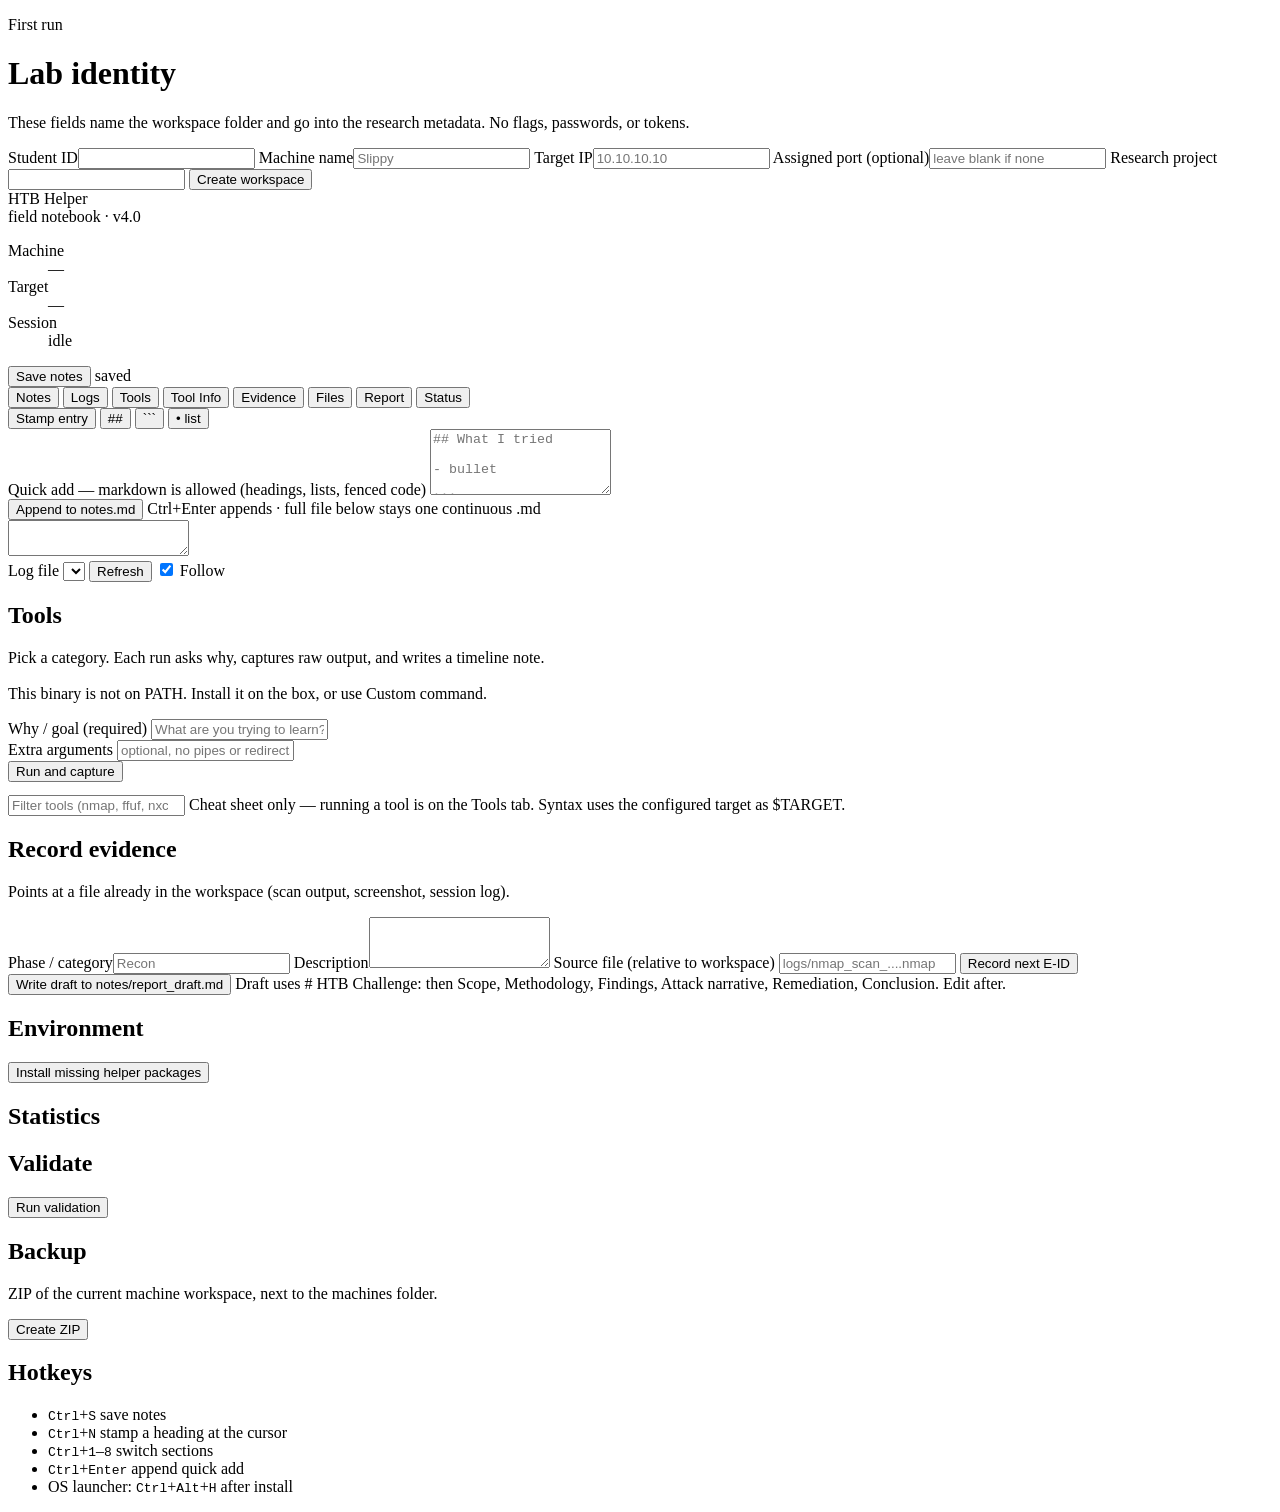
==== web/index.html @ d37e1e63 "HTB Helper 4.0: local GUI notebook, session logs, categorized tools. Stdlib-only field notebook for " ====
<!DOCTYPE html>
<html lang="en">
<head>
  <meta charset="UTF-8" />
  <meta name="viewport" content="width=device-width, initial-scale=1" />
  <title>HTB Helper</title>
  <link rel="stylesheet" href="/app.css" />
  <link rel="icon" href="data:image/svg+xml,<svg xmlns='http://www.w3.org/2000/svg' viewBox='0 0 16 16'><rect fill='%23161410' width='16' height='16'/><circle cx='8' cy='8' r='4' fill='%23c45c3e'/></svg>" />
</head>
<body>
  <div id="setup-overlay" class="overlay hidden" role="dialog" aria-labelledby="setup-title">
    <form id="setup-form" class="setup-card">
      <p class="kicker">First run</p>
      <h1 id="setup-title">Lab identity</h1>
      <p class="lede">These fields name the workspace folder and go into the research metadata. No flags, passwords, or tokens.</p>
      <label>Student ID<input name="student_id" required autocomplete="off" /></label>
      <label>Machine name<input name="machine_name" required autocomplete="off" placeholder="Slippy" /></label>
      <label>Target IP<input name="target_ip" required autocomplete="off" placeholder="10.10.10.10" /></label>
      <label>Assigned port (optional)<input name="target_port" inputmode="numeric" placeholder="leave blank if none" /></label>
      <label>Research project<input name="research_project" /></label>
      <p id="setup-error" class="error" hidden></p>
      <button type="submit" class="btn copper">Create workspace</button>
    </form>
  </div>

  <header class="top">
    <div class="brand">
      <span class="rec" id="rec-dot" title="Session logging"></span>
      <div>
        <div class="wordmark">HTB Helper</div>
        <div class="edition">field notebook · v4.0</div>
      </div>
    </div>
    <dl class="meta" id="meta-bar">
      <div><dt>Machine</dt><dd id="meta-machine">—</dd></div>
      <div><dt>Target</dt><dd id="meta-target">—</dd></div>
      <div><dt>Session</dt><dd id="meta-session">idle</dd></div>
    </dl>
    <div class="top-actions">
      <button type="button" class="btn ghost" id="btn-save" title="Ctrl+S">Save notes</button>
      <span id="save-state" class="quiet">saved</span>
    </div>
  </header>

  <div class="shell">
    <nav class="rail" aria-label="Sections">
      <button data-tab="notes" class="rail-btn active">Notes</button>
      <button data-tab="logs" class="rail-btn">Logs</button>
      <button data-tab="tools" class="rail-btn">Tools</button>
      <button data-tab="info" class="rail-btn">Tool Info</button>
      <button data-tab="evidence" class="rail-btn">Evidence</button>
      <button data-tab="files" class="rail-btn">Files</button>
      <button data-tab="report" class="rail-btn">Report</button>
      <button data-tab="status" class="rail-btn">Status</button>
    </nav>

    <main>
      <section id="tab-notes" class="tab active">
        <div class="notes-toolbar">
          <div class="chips" id="note-cats"></div>
          <div class="toolbar-right">
            <button type="button" class="btn ghost" id="btn-stamp" title="Ctrl+N">Stamp entry</button>
            <button type="button" class="btn ghost" id="btn-heading">##</button>
            <button type="button" class="btn ghost" id="btn-code">```</button>
            <button type="button" class="btn ghost" id="btn-list">• list</button>
          </div>
        </div>
        <div class="quick-add">
          <label class="quiet">Quick add — markdown is allowed (headings, lists, fenced code)</label>
          <textarea id="quick-body" rows="4" placeholder="## What I tried&#10;&#10;- bullet&#10;&#10;```python&#10;print('this actually works now')&#10;```"></textarea>
          <div class="row">
            <button type="button" class="btn copper" id="btn-append">Append to notes.md</button>
            <span class="quiet">Ctrl+Enter appends · full file below stays one continuous .md</span>
          </div>
        </div>
        <div class="notes-split">
          <aside class="tape" id="tape" aria-label="Timestamp rail"></aside>
          <textarea id="notes-editor" spellcheck="false" aria-label="notes.md"></textarea>
          <article id="notes-preview" class="paper" aria-label="Preview"></article>
        </div>
      </section>

      <section id="tab-logs" class="tab">
        <div class="row wrap">
          <label>Log file
            <select id="log-select"></select>
          </label>
          <button type="button" class="btn ghost" id="btn-log-refresh">Refresh</button>
          <label class="check"><input type="checkbox" id="log-follow" checked /> Follow</label>
        </div>
        <pre id="log-view" class="console"></pre>
      </section>

      <section id="tab-tools" class="tab">
        <div class="tools-layout">
          <aside class="tool-nav" id="tool-nav"></aside>
          <div class="tool-panel">
            <h2 id="tool-group-title">Tools</h2>
            <p class="lede" id="tool-group-blurb">Pick a category. Each run asks why, captures raw output, and writes a timeline note.</p>
            <div id="tool-list"></div>
            <form id="tool-form" class="tool-form hidden">
              <h3 id="tool-name"></h3>
              <p class="lede" id="tool-summary"></p>
              <p id="tool-missing" class="warn hidden">This binary is not on PATH. Install it on the box, or use Custom command.</p>
              <label>Why / goal (required)
                <input id="tool-purpose" required placeholder="What are you trying to learn?" />
              </label>
              <div id="tool-fields"></div>
              <label>Extra arguments
                <input id="tool-extra" placeholder="optional, no pipes or redirects" />
              </label>
              <div class="row">
                <button type="submit" class="btn copper">Run and capture</button>
                <span id="tool-cmd-preview" class="mono quiet"></span>
              </div>
            </form>
            <pre id="tool-out" class="console"></pre>
          </div>
        </div>
      </section>

      <section id="tab-info" class="tab">
        <div class="row wrap">
          <input id="info-search" type="search" placeholder="Filter tools (nmap, ffuf, nxc…)" />
          <span class="quiet">Cheat sheet only — running a tool is on the Tools tab. Syntax uses the configured target as $TARGET.</span>
        </div>
        <div id="info-groups" class="info-groups"></div>
      </section>

      <section id="tab-evidence" class="tab">
        <form id="evidence-form" class="stack narrow">
          <h2>Record evidence</h2>
          <p class="lede">Points at a file already in the workspace (scan output, screenshot, session log).</p>
          <label>Phase / category<input name="phase" required placeholder="Recon" /></label>
          <label>Description<textarea name="description" rows="3" required></textarea></label>
          <label>Source file (relative to workspace)
            <input name="source" required placeholder="logs/nmap_scan_....nmap" list="file-names" />
          </label>
          <datalist id="file-names"></datalist>
          <button type="submit" class="btn copper">Record next E-ID</button>
        </form>
        <article id="evidence-view" class="paper"></article>
      </section>

      <section id="tab-files" class="tab">
        <div id="file-list" class="file-table"></div>
      </section>

      <section id="tab-report" class="tab">
        <div class="row">
          <button type="button" class="btn copper" id="btn-report">Write draft to notes/report_draft.md</button>
          <span class="quiet">Draft uses # HTB Challenge: then Scope, Methodology, Findings, Attack narrative, Remediation, Conclusion. Edit after.</span>
        </div>
        <article id="report-view" class="paper"></article>
      </section>

      <section id="tab-status" class="tab">
        <div class="status-grid">
          <div>
            <h2>Environment</h2>
            <ul id="preflight-list" class="ticks"></ul>
            <button type="button" class="btn ghost" id="btn-bootstrap">Install missing helper packages</button>
          </div>
          <div>
            <h2>Statistics</h2>
            <dl id="stats-list" class="meta-block"></dl>
          </div>
          <div>
            <h2>Validate</h2>
            <pre id="validate-out" class="console short"></pre>
            <button type="button" class="btn ghost" id="btn-validate">Run validation</button>
          </div>
          <div>
            <h2>Backup</h2>
            <p class="lede">ZIP of the current machine workspace, next to the machines folder.</p>
            <button type="button" class="btn copper" id="btn-zip">Create ZIP</button>
            <p id="zip-out" class="quiet"></p>
          </div>
          <div>
            <h2>Hotkeys</h2>
            <ul class="ticks">
              <li><kbd>Ctrl</kbd>+<kbd>S</kbd> save notes</li>
              <li><kbd>Ctrl</kbd>+<kbd>N</kbd> stamp a heading at the cursor</li>
              <li><kbd>Ctrl</kbd>+<kbd>1</kbd>–<kbd>8</kbd> switch sections</li>
              <li><kbd>Ctrl</kbd>+<kbd>Enter</kbd> append quick add</li>
              <li>OS launcher: <kbd>Ctrl</kbd>+<kbd>Alt</kbd>+<kbd>H</kbd> after install</li>
            </ul>
          </div>
        </div>
      </section>
    </main>
  </div>
  <script src="/app.js"></script>
</body>
</html>
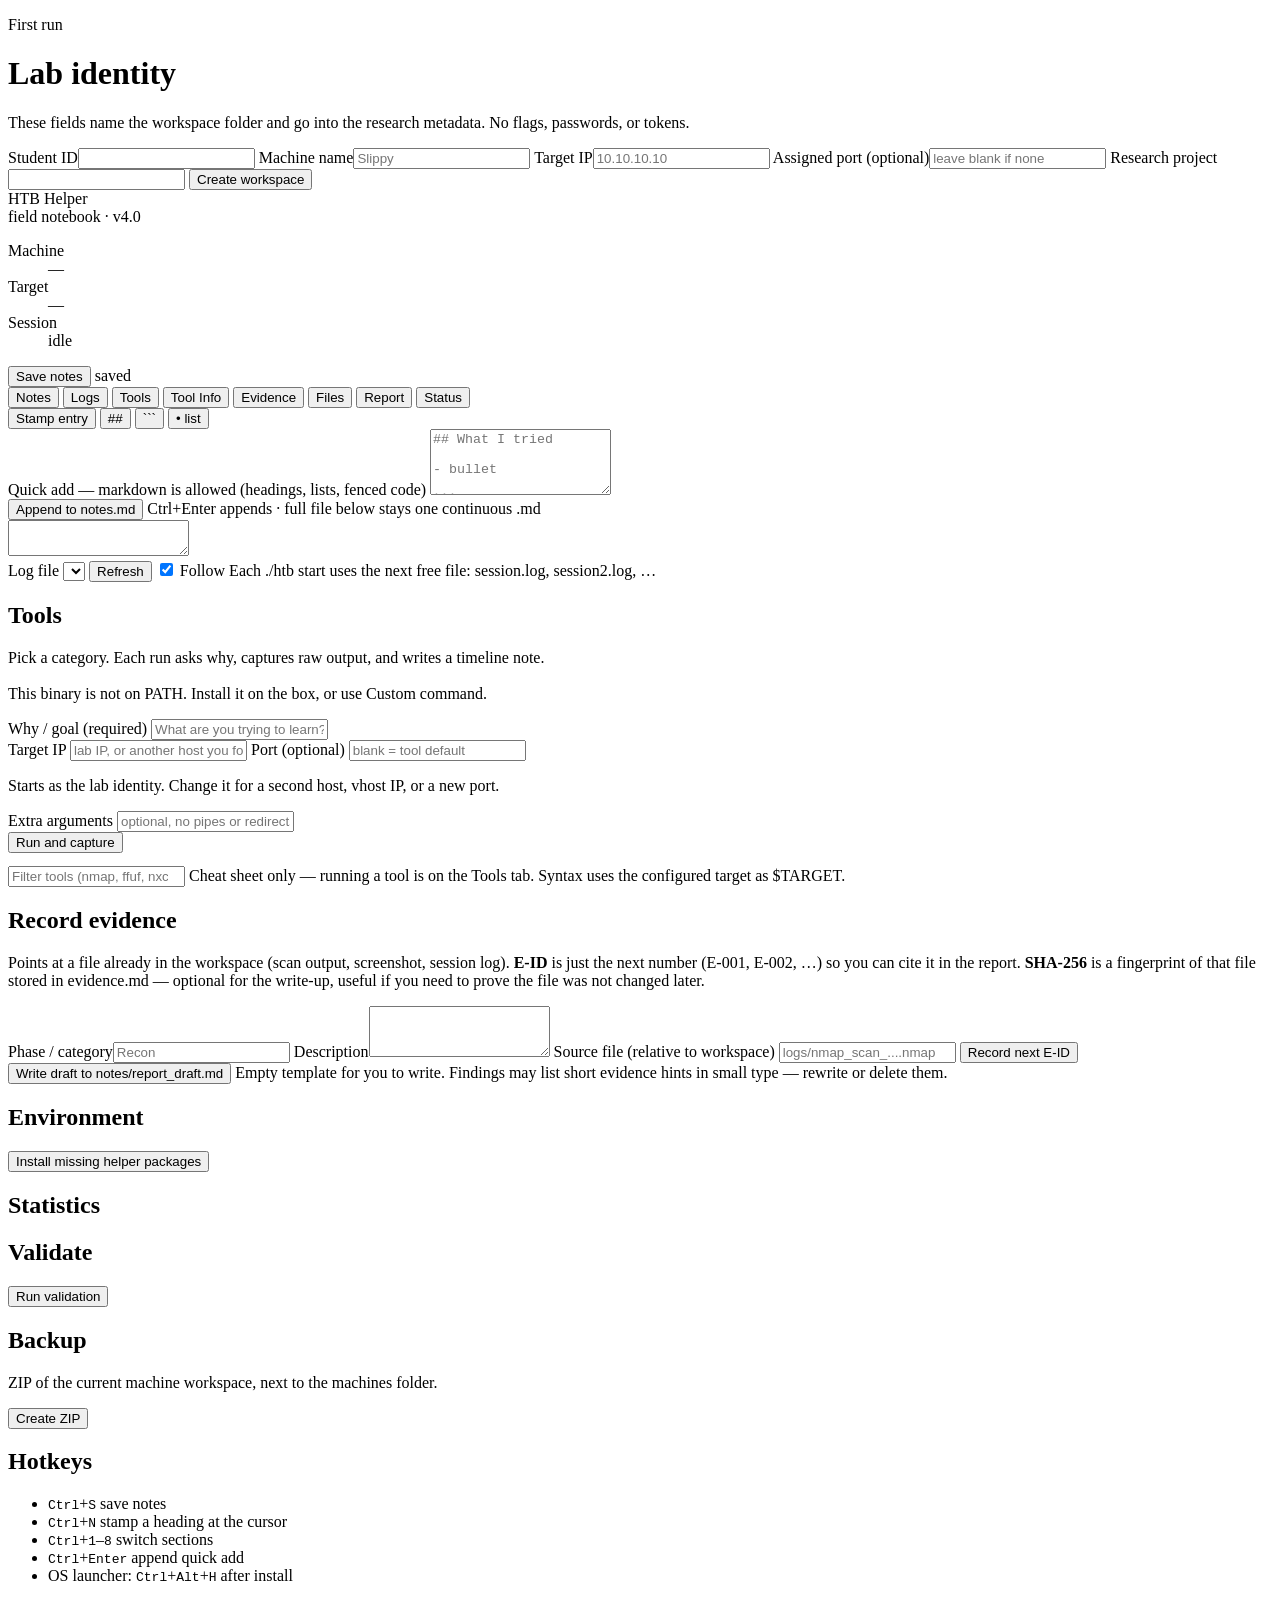
==== commit 19835b73: "Logs follow pause, student-written report, per-tool IP/port, nmap txt+nmap only, cyber theme. - Stop" ====
--- a/web/index.html
+++ b/web/index.html
@@ -87,6 +87,7 @@
           </label>
           <button type="button" class="btn ghost" id="btn-log-refresh">Refresh</button>
           <label class="check"><input type="checkbox" id="log-follow" checked /> Follow</label>
+          <span class="quiet">Each ./htb start uses the next free file: session.log, session2.log, …</span>
         </div>
         <pre id="log-view" class="console"></pre>
       </section>
@@ -105,6 +106,15 @@
               <label>Why / goal (required)
                 <input id="tool-purpose" required placeholder="What are you trying to learn?" />
               </label>
+              <div class="row wrap">
+                <label>Target IP
+                  <input id="tool-target" required placeholder="lab IP, or another host you found" />
+                </label>
+                <label>Port (optional)
+                  <input id="tool-port" inputmode="numeric" placeholder="blank = tool default" />
+                </label>
+              </div>
+              <p class="quiet">Starts as the lab identity. Change it for a second host, vhost IP, or a new port.</p>
               <div id="tool-fields"></div>
               <label>Extra arguments
                 <input id="tool-extra" placeholder="optional, no pipes or redirects" />
@@ -130,7 +140,7 @@
       <section id="tab-evidence" class="tab">
         <form id="evidence-form" class="stack narrow">
           <h2>Record evidence</h2>
-          <p class="lede">Points at a file already in the workspace (scan output, screenshot, session log).</p>
+          <p class="lede">Points at a file already in the workspace (scan output, screenshot, session log). <strong>E-ID</strong> is just the next number (E-001, E-002, …) so you can cite it in the report. <strong>SHA-256</strong> is a fingerprint of that file stored in evidence.md — optional for the write-up, useful if you need to prove the file was not changed later.</p>
           <label>Phase / category<input name="phase" required placeholder="Recon" /></label>
           <label>Description<textarea name="description" rows="3" required></textarea></label>
           <label>Source file (relative to workspace)
@@ -149,7 +159,7 @@
       <section id="tab-report" class="tab">
         <div class="row">
           <button type="button" class="btn copper" id="btn-report">Write draft to notes/report_draft.md</button>
-          <span class="quiet">Draft uses # HTB Challenge: then Scope, Methodology, Findings, Attack narrative, Remediation, Conclusion. Edit after.</span>
+          <span class="quiet">Empty template for you to write. Findings may list short evidence hints in small type — rewrite or delete them.</span>
         </div>
         <article id="report-view" class="paper"></article>
       </section>
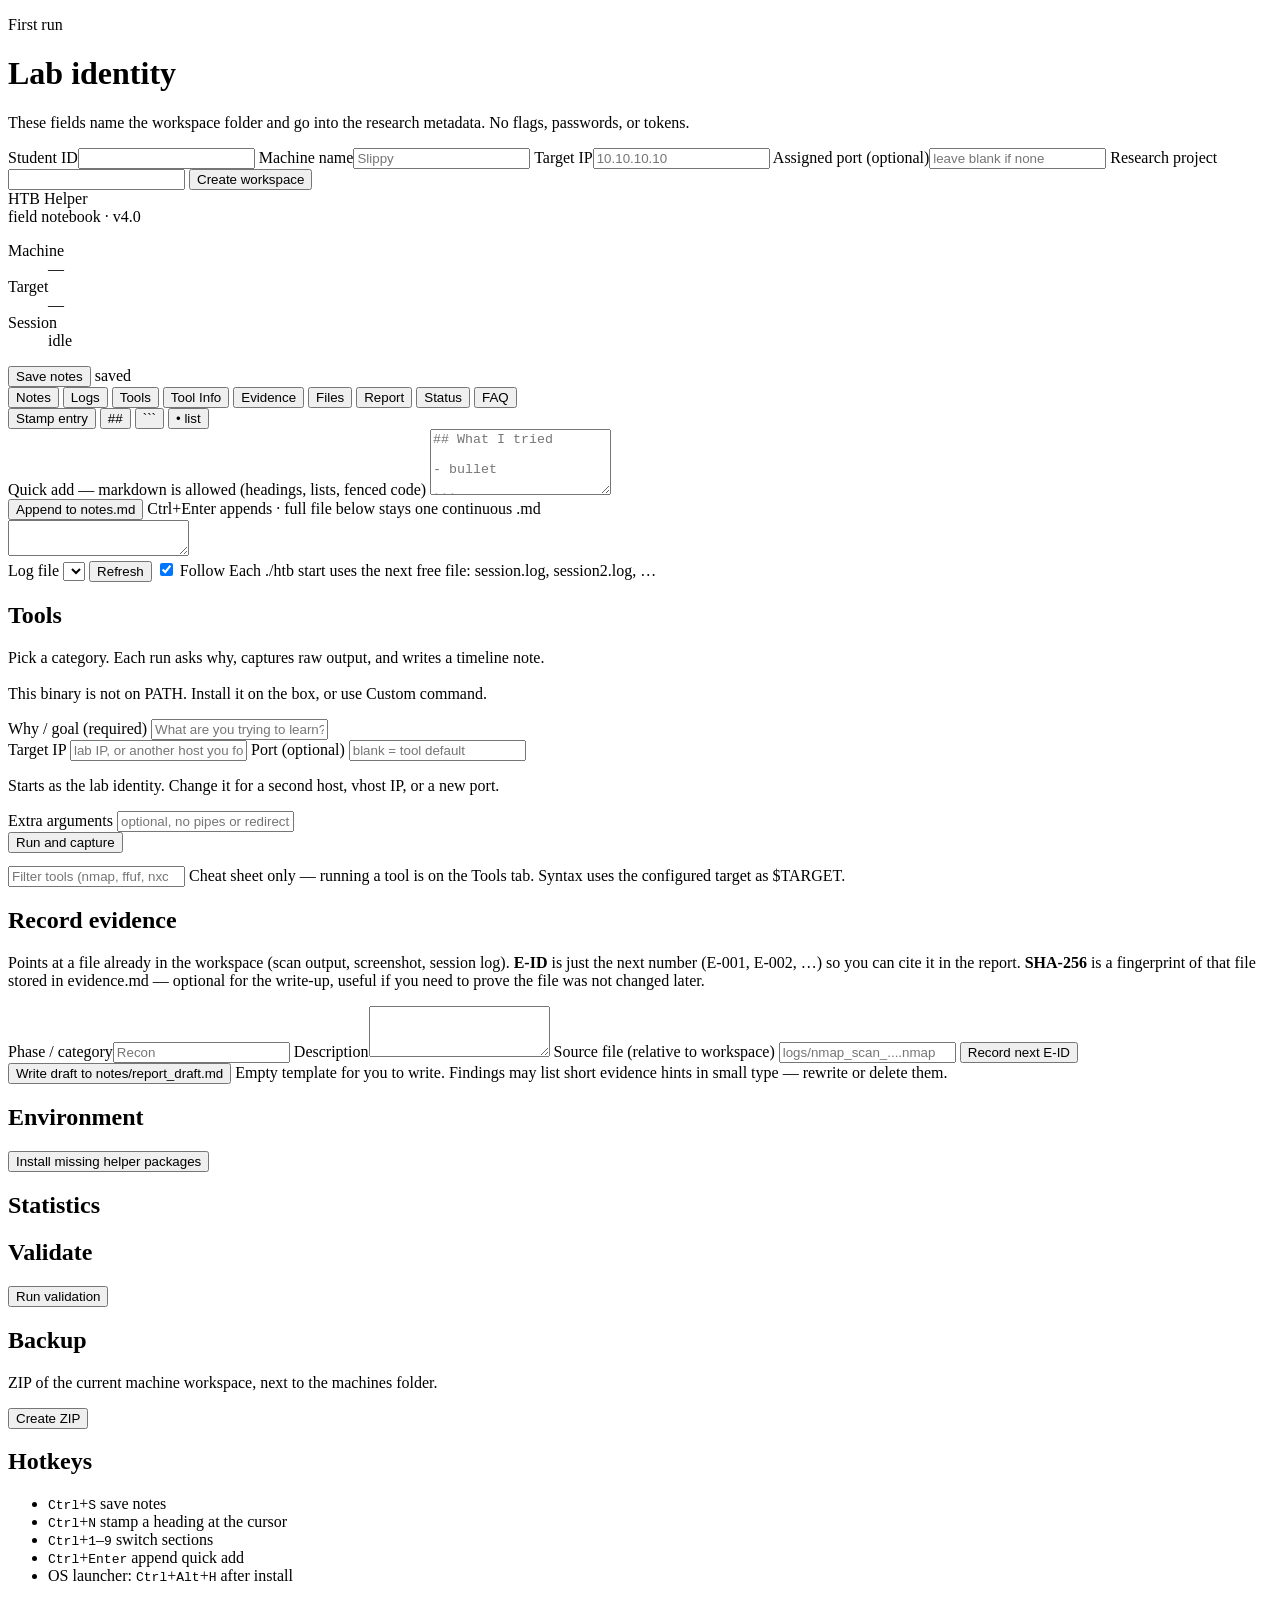
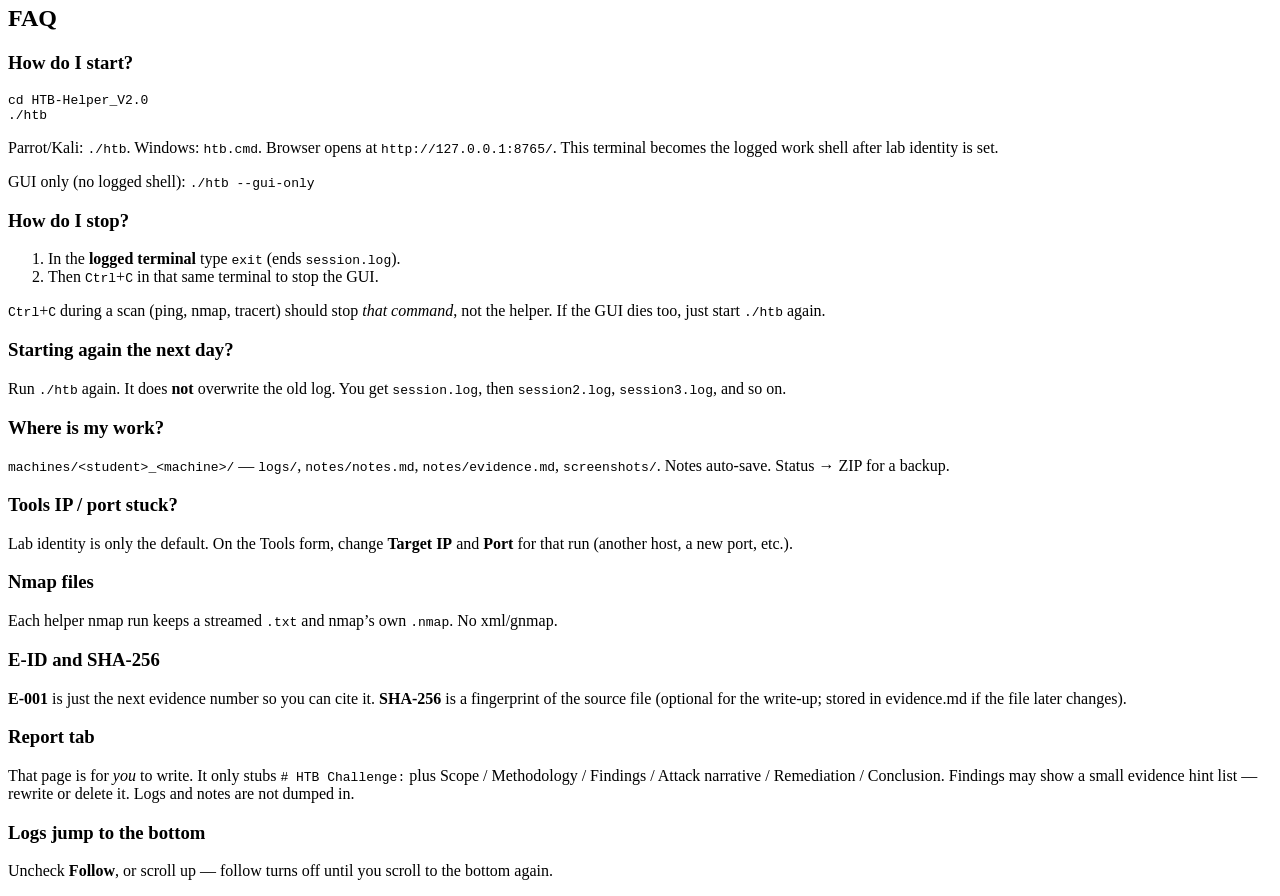
==== commit e516160a: "Add FAQ tab: start, stop (exit then Ctrl+C), sessions, tools, evidence." ====
--- a/web/index.html
+++ b/web/index.html
@@ -52,6 +52,7 @@
       <button data-tab="files" class="rail-btn">Files</button>
       <button data-tab="report" class="rail-btn">Report</button>
       <button data-tab="status" class="rail-btn">Status</button>
+      <button data-tab="faq" class="rail-btn">FAQ</button>
     </nav>
 
     <main>
@@ -191,12 +192,52 @@
             <ul class="ticks">
               <li><kbd>Ctrl</kbd>+<kbd>S</kbd> save notes</li>
               <li><kbd>Ctrl</kbd>+<kbd>N</kbd> stamp a heading at the cursor</li>
-              <li><kbd>Ctrl</kbd>+<kbd>1</kbd>–<kbd>8</kbd> switch sections</li>
+              <li><kbd>Ctrl</kbd>+<kbd>1</kbd>–<kbd>9</kbd> switch sections</li>
               <li><kbd>Ctrl</kbd>+<kbd>Enter</kbd> append quick add</li>
               <li>OS launcher: <kbd>Ctrl</kbd>+<kbd>Alt</kbd>+<kbd>H</kbd> after install</li>
             </ul>
           </div>
         </div>
+      </section>
+
+      <section id="tab-faq" class="tab">
+        <article class="faq">
+          <h2>FAQ</h2>
+
+          <h3>How do I start?</h3>
+          <pre class="syntax">cd HTB-Helper_V2.0
+./htb</pre>
+          <p>Parrot/Kali: <code>./htb</code>. Windows: <code>htb.cmd</code>. Browser opens at <code>http://127.0.0.1:8765/</code>. This terminal becomes the logged work shell after lab identity is set.</p>
+          <p>GUI only (no logged shell): <code>./htb --gui-only</code></p>
+
+          <h3>How do I stop?</h3>
+          <ol>
+            <li>In the <strong>logged terminal</strong> type <code>exit</code> (ends <code>session.log</code>).</li>
+            <li>Then <kbd>Ctrl</kbd>+<kbd>C</kbd> in that same terminal to stop the GUI.</li>
+          </ol>
+          <p><kbd>Ctrl</kbd>+<kbd>C</kbd> during a scan (ping, nmap, tracert) should stop <em>that command</em>, not the helper. If the GUI dies too, just start <code>./htb</code> again.</p>
+
+          <h3>Starting again the next day?</h3>
+          <p>Run <code>./htb</code> again. It does <strong>not</strong> overwrite the old log. You get <code>session.log</code>, then <code>session2.log</code>, <code>session3.log</code>, and so on.</p>
+
+          <h3>Where is my work?</h3>
+          <p><code>machines/&lt;student&gt;_&lt;machine&gt;/</code> — <code>logs/</code>, <code>notes/notes.md</code>, <code>notes/evidence.md</code>, <code>screenshots/</code>. Notes auto-save. Status → ZIP for a backup.</p>
+
+          <h3>Tools IP / port stuck?</h3>
+          <p>Lab identity is only the default. On the Tools form, change <strong>Target IP</strong> and <strong>Port</strong> for that run (another host, a new port, etc.).</p>
+
+          <h3>Nmap files</h3>
+          <p>Each helper nmap run keeps a streamed <code>.txt</code> and nmap’s own <code>.nmap</code>. No xml/gnmap.</p>
+
+          <h3>E-ID and SHA-256</h3>
+          <p><strong>E-001</strong> is just the next evidence number so you can cite it. <strong>SHA-256</strong> is a fingerprint of the source file (optional for the write-up; stored in evidence.md if the file later changes).</p>
+
+          <h3>Report tab</h3>
+          <p>That page is for <em>you</em> to write. It only stubs <code># HTB Challenge:</code> plus Scope / Methodology / Findings / Attack narrative / Remediation / Conclusion. Findings may show a small evidence hint list — rewrite or delete it. Logs and notes are not dumped in.</p>
+
+          <h3>Logs jump to the bottom</h3>
+          <p>Uncheck <strong>Follow</strong>, or scroll up — follow turns off until you scroll to the bottom again.</p>
+        </article>
       </section>
     </main>
   </div>
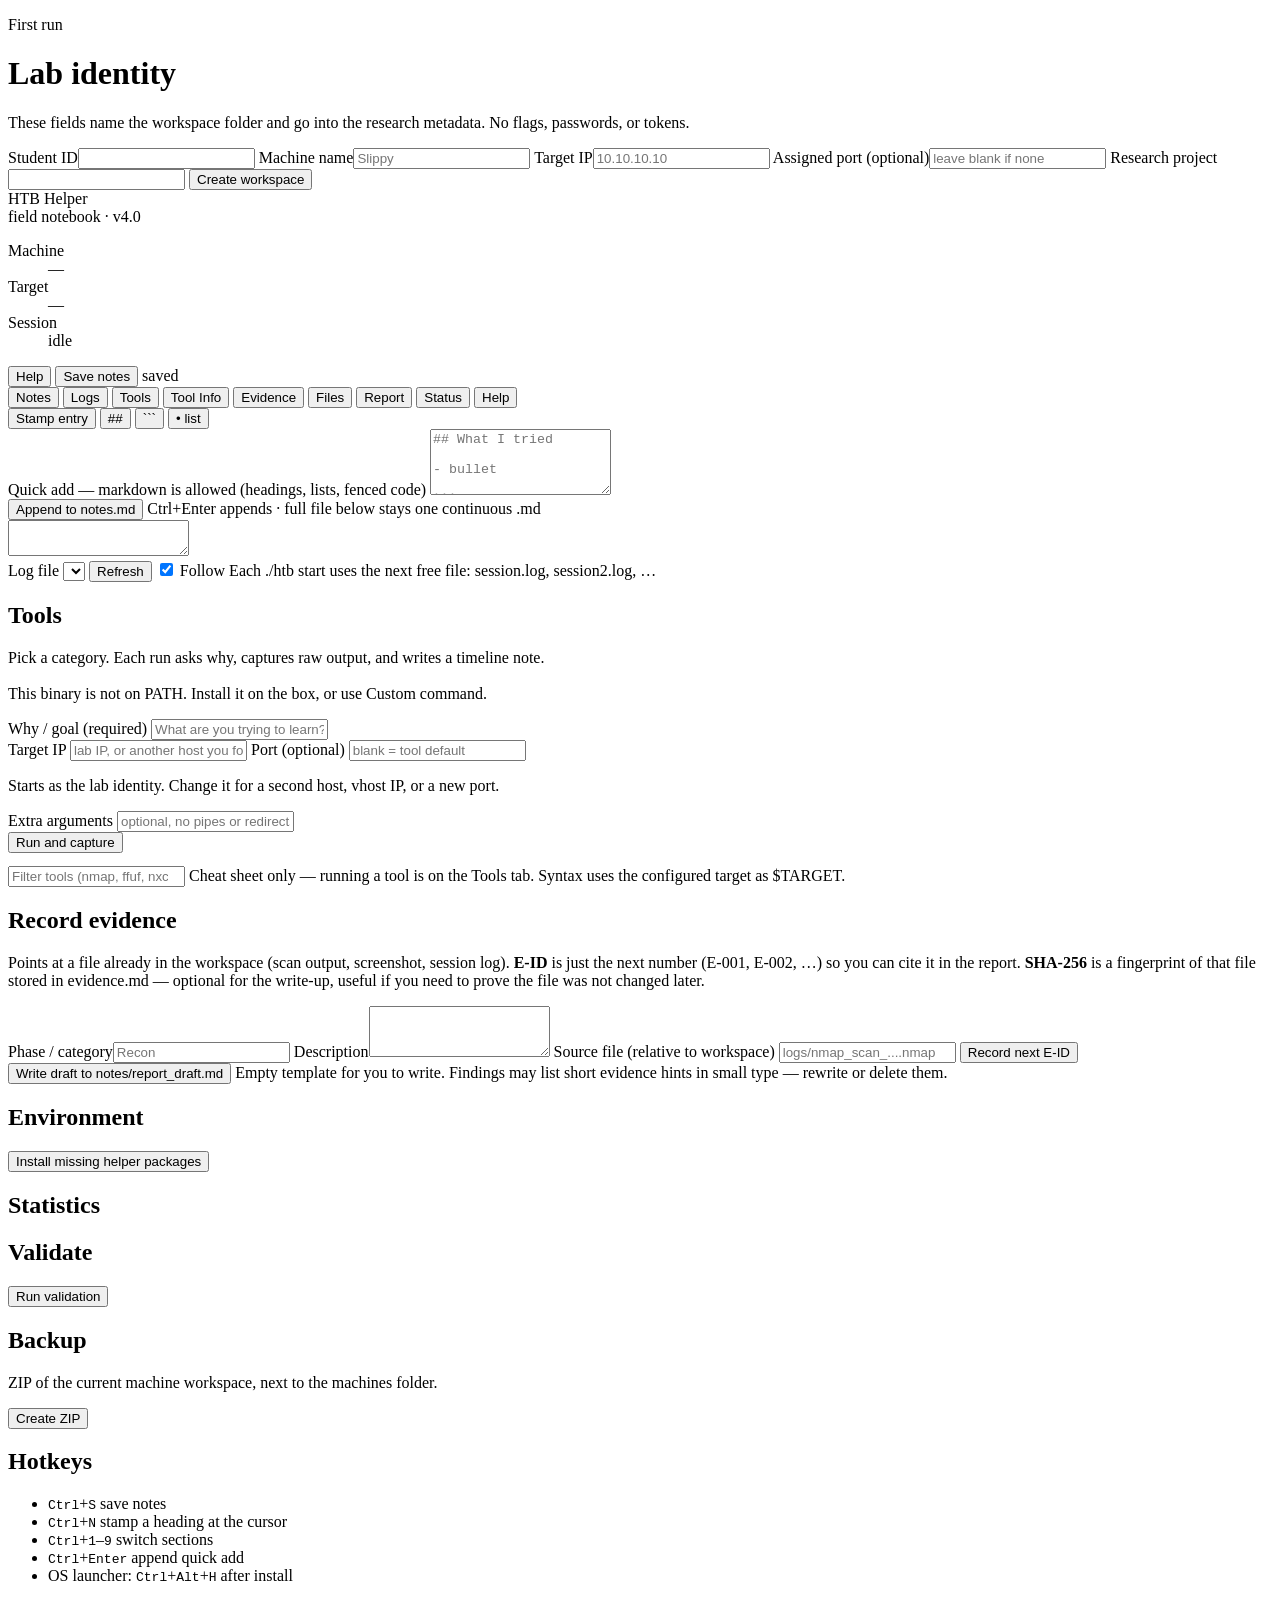
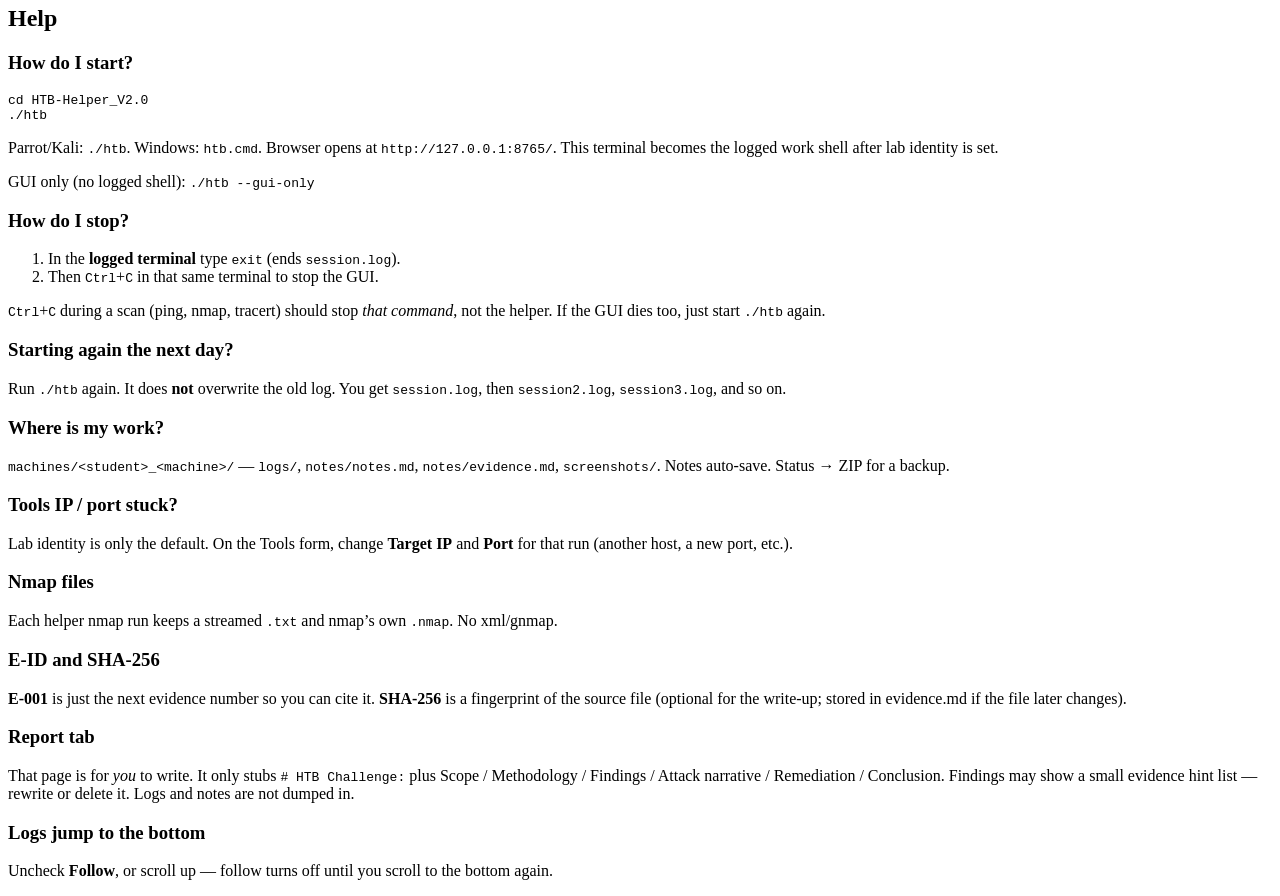
==== commit e45ce841: "Rename FAQ to Help and add a header Help button." ====
--- a/web/index.html
+++ b/web/index.html
@@ -37,6 +37,7 @@
       <div><dt>Session</dt><dd id="meta-session">idle</dd></div>
     </dl>
     <div class="top-actions">
+      <button type="button" class="btn ghost" id="btn-help" title="Help">Help</button>
       <button type="button" class="btn ghost" id="btn-save" title="Ctrl+S">Save notes</button>
       <span id="save-state" class="quiet">saved</span>
     </div>
@@ -52,7 +53,7 @@
       <button data-tab="files" class="rail-btn">Files</button>
       <button data-tab="report" class="rail-btn">Report</button>
       <button data-tab="status" class="rail-btn">Status</button>
-      <button data-tab="faq" class="rail-btn">FAQ</button>
+      <button data-tab="help" class="rail-btn">Help</button>
     </nav>
 
     <main>
@@ -200,9 +201,9 @@
         </div>
       </section>
 
-      <section id="tab-faq" class="tab">
-        <article class="faq">
-          <h2>FAQ</h2>
+      <section id="tab-help" class="tab">
+        <article class="help-page">
+          <h2>Help</h2>
 
           <h3>How do I start?</h3>
           <pre class="syntax">cd HTB-Helper_V2.0
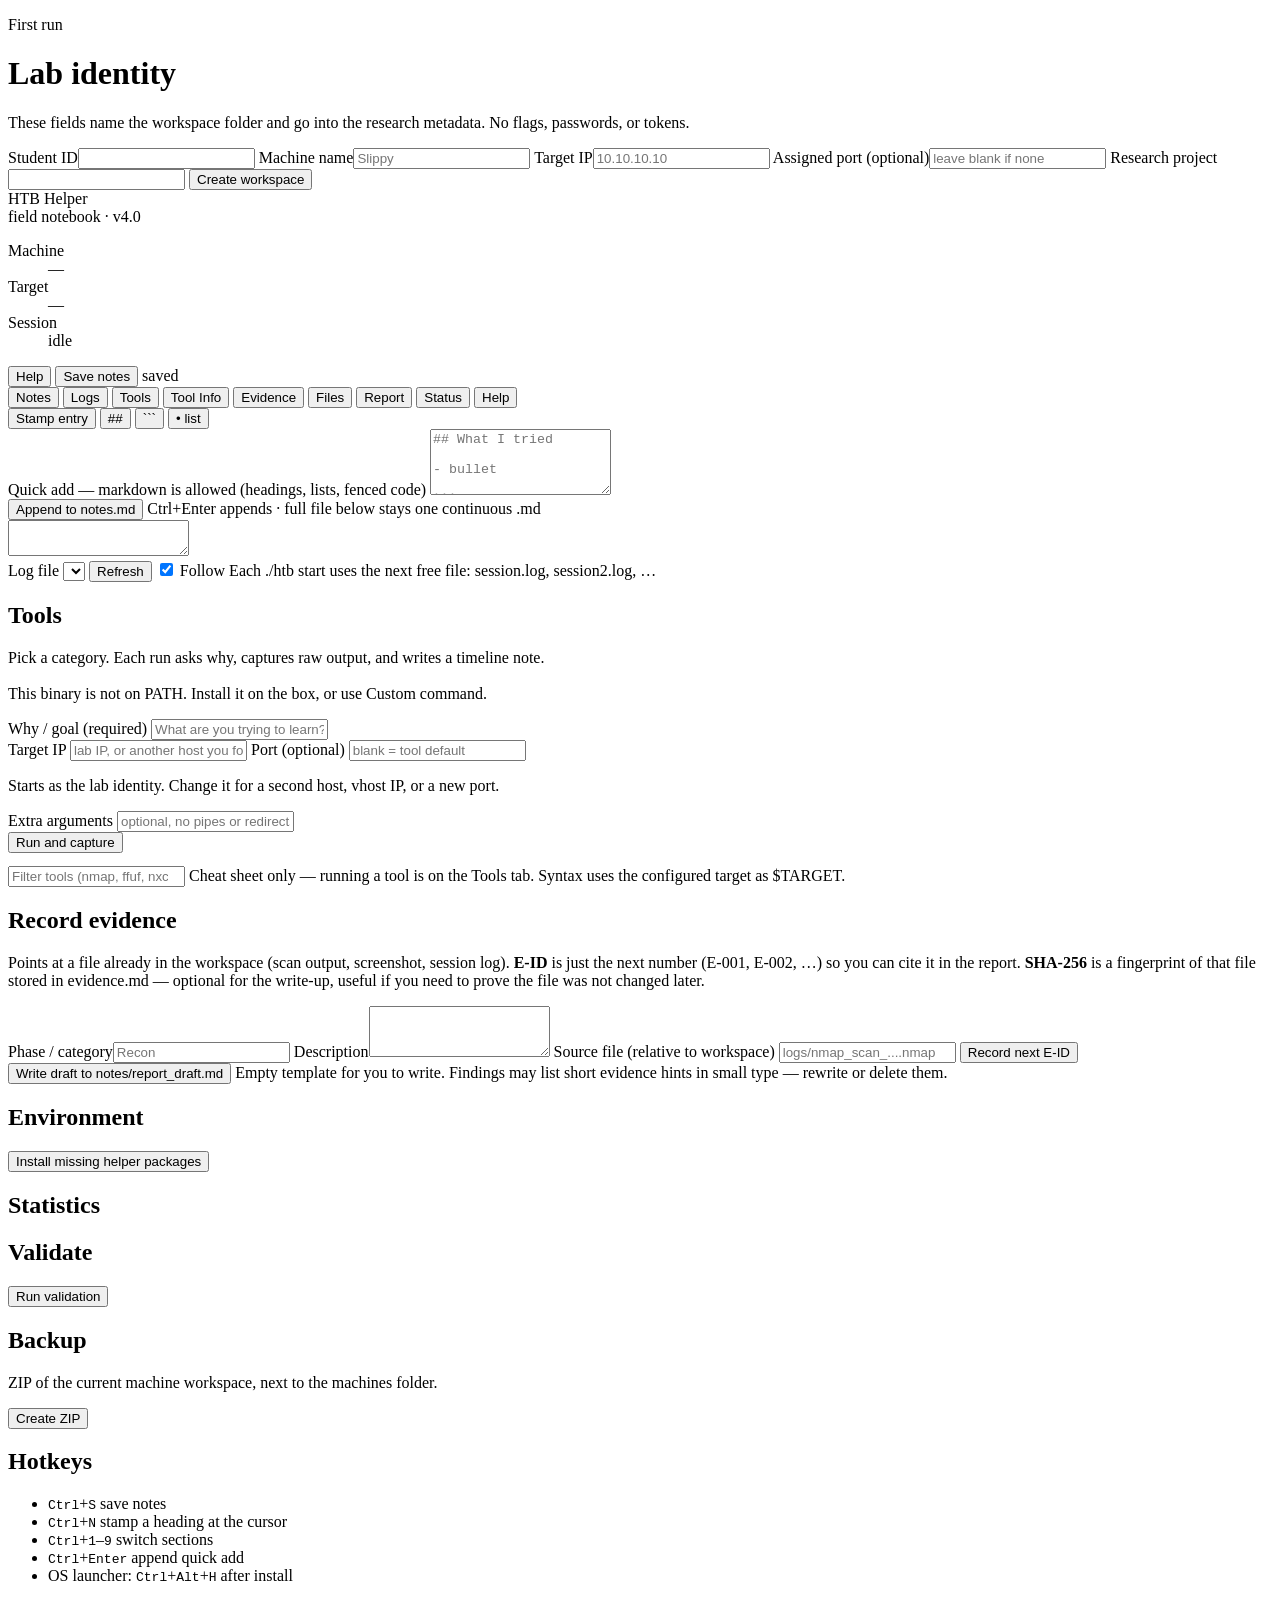
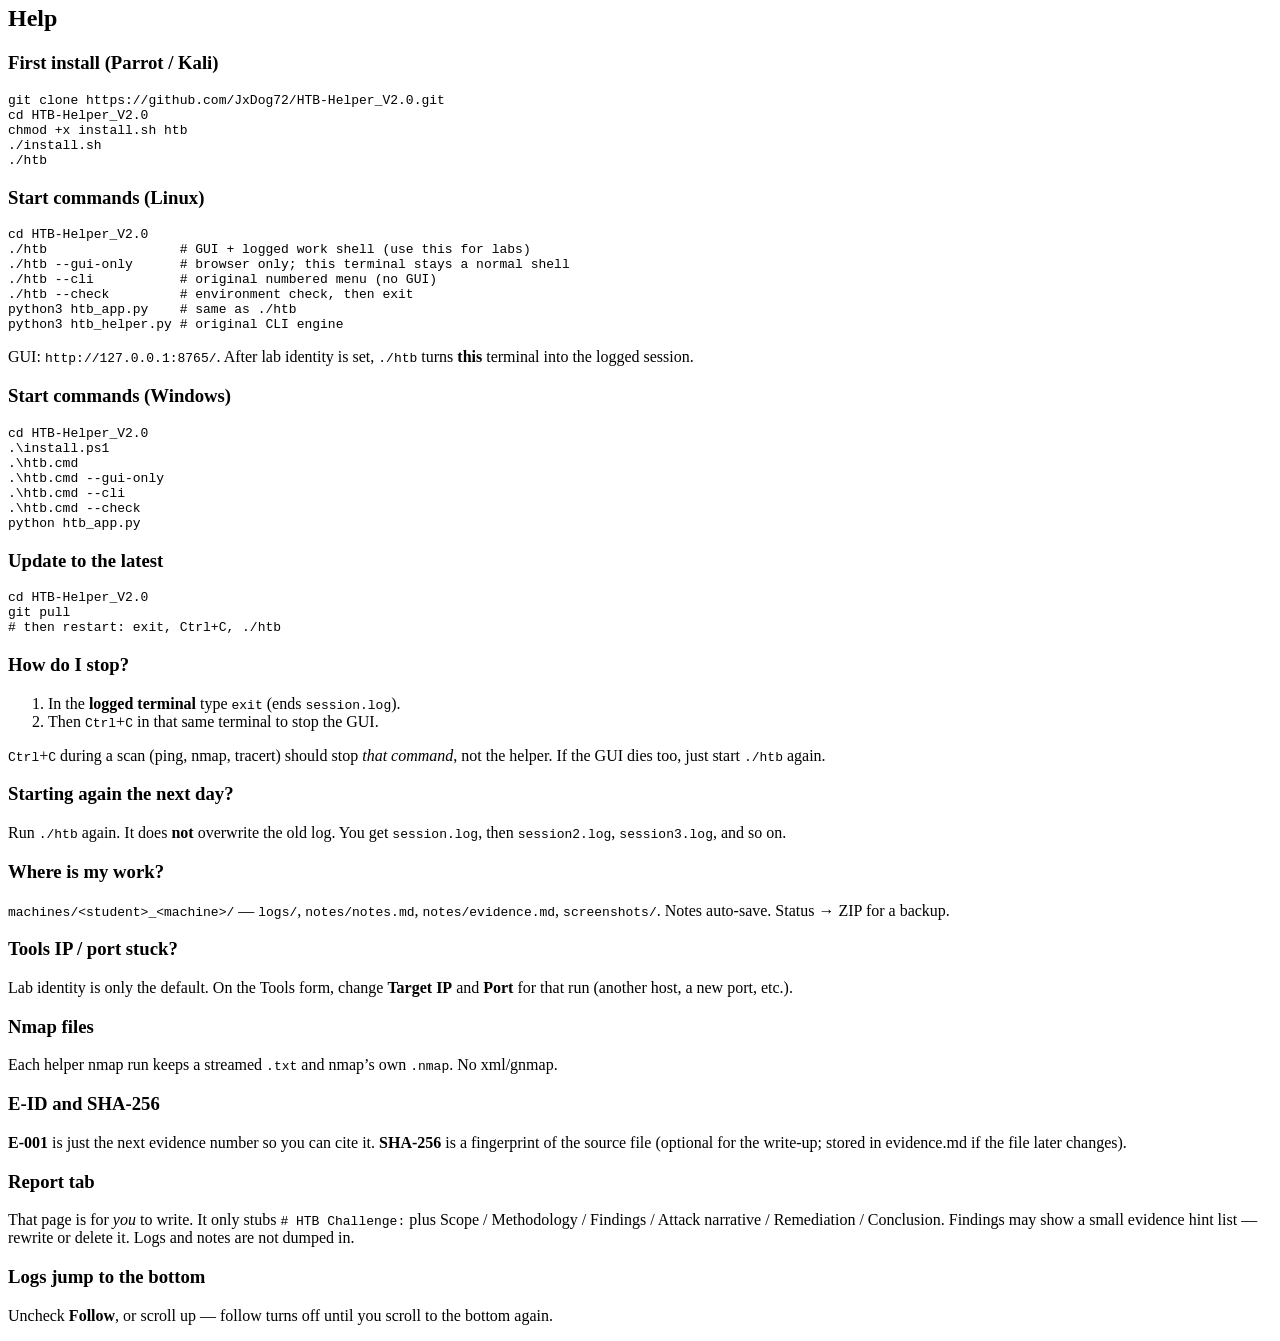
==== commit d43cd769: "Help tab: list clone, install, and all start commands for Linux and Windows." ====
--- a/web/index.html
+++ b/web/index.html
@@ -205,11 +205,36 @@
         <article class="help-page">
           <h2>Help</h2>
 
-          <h3>How do I start?</h3>
+          <h3>First install (Parrot / Kali)</h3>
+          <pre class="syntax">git clone https://github.com/JxDog72/HTB-Helper_V2.0.git
+cd HTB-Helper_V2.0
+chmod +x install.sh htb
+./install.sh
+./htb</pre>
+
+          <h3>Start commands (Linux)</h3>
           <pre class="syntax">cd HTB-Helper_V2.0
-./htb</pre>
-          <p>Parrot/Kali: <code>./htb</code>. Windows: <code>htb.cmd</code>. Browser opens at <code>http://127.0.0.1:8765/</code>. This terminal becomes the logged work shell after lab identity is set.</p>
-          <p>GUI only (no logged shell): <code>./htb --gui-only</code></p>
+./htb                 # GUI + logged work shell (use this for labs)
+./htb --gui-only      # browser only; this terminal stays a normal shell
+./htb --cli           # original numbered menu (no GUI)
+./htb --check         # environment check, then exit
+python3 htb_app.py    # same as ./htb
+python3 htb_helper.py # original CLI engine</pre>
+          <p>GUI: <code>http://127.0.0.1:8765/</code>. After lab identity is set, <code>./htb</code> turns <strong>this</strong> terminal into the logged session.</p>
+
+          <h3>Start commands (Windows)</h3>
+          <pre class="syntax">cd HTB-Helper_V2.0
+.\install.ps1
+.\htb.cmd
+.\htb.cmd --gui-only
+.\htb.cmd --cli
+.\htb.cmd --check
+python htb_app.py</pre>
+
+          <h3>Update to the latest</h3>
+          <pre class="syntax">cd HTB-Helper_V2.0
+git pull
+# then restart: exit, Ctrl+C, ./htb</pre>
 
           <h3>How do I stop?</h3>
           <ol>
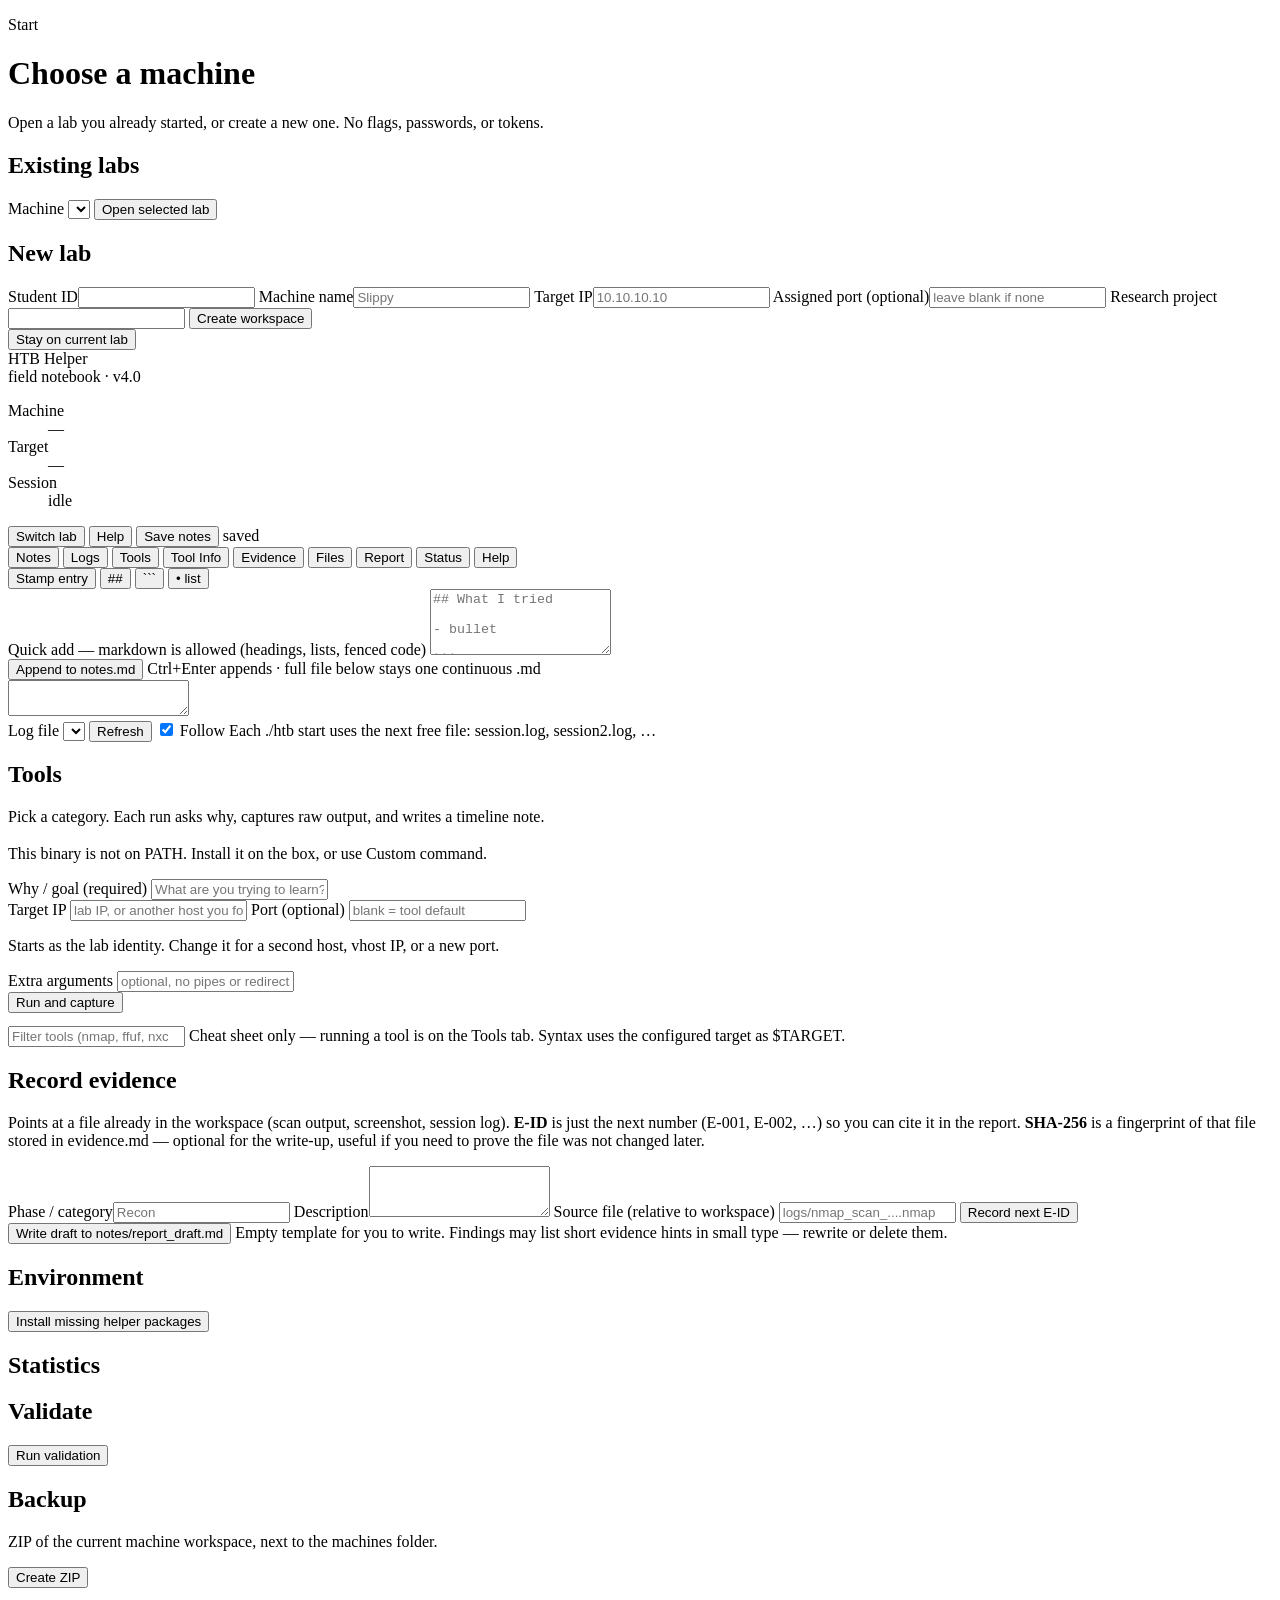
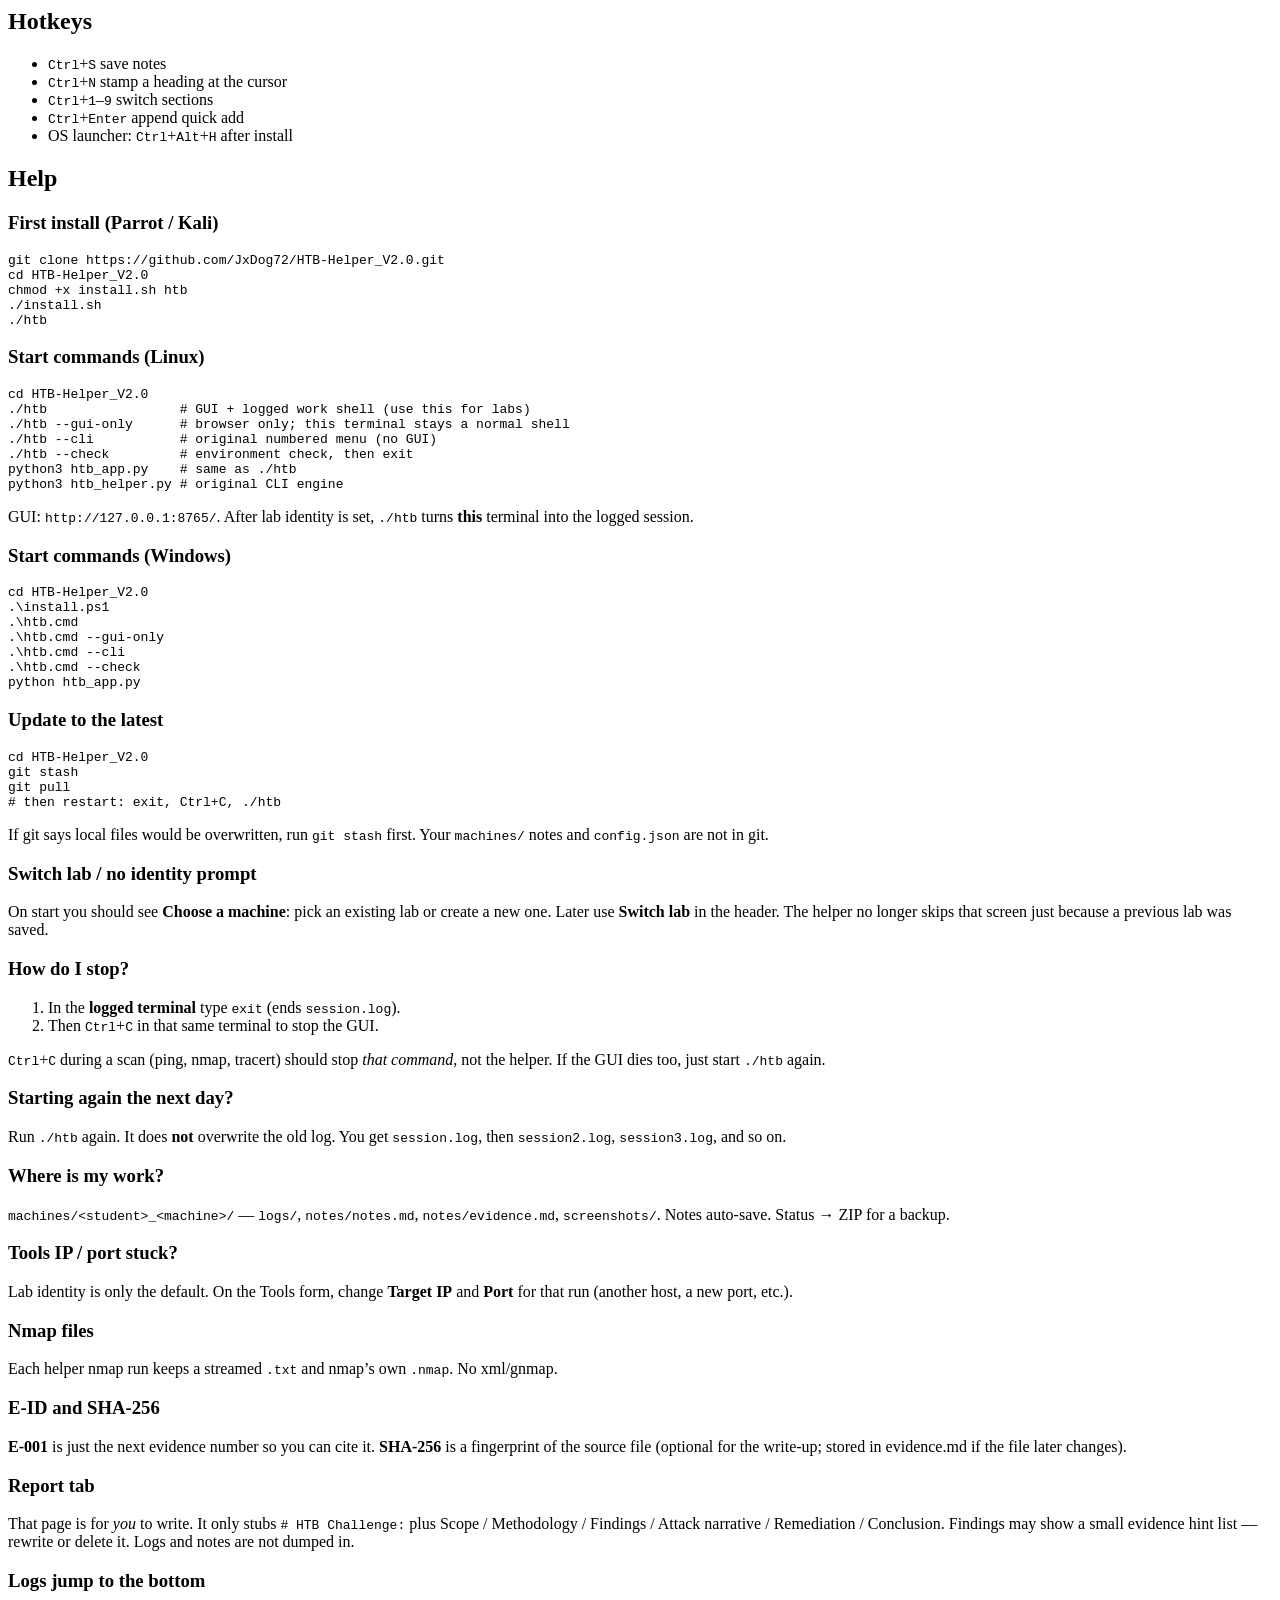
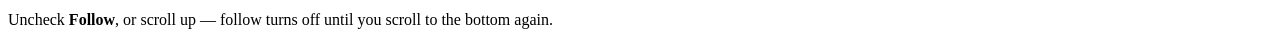
==== commit 75e39fca: "Lab picker on start, silent HTTP logs, harder green/black/blue theme. Show existing machines or crea" ====
--- a/web/index.html
+++ b/web/index.html
@@ -4,23 +4,36 @@
   <meta charset="UTF-8" />
   <meta name="viewport" content="width=device-width, initial-scale=1" />
   <title>HTB Helper</title>
-  <link rel="stylesheet" href="/app.css" />
-  <link rel="icon" href="data:image/svg+xml,<svg xmlns='http://www.w3.org/2000/svg' viewBox='0 0 16 16'><rect fill='%23161410' width='16' height='16'/><circle cx='8' cy='8' r='4' fill='%23c45c3e'/></svg>" />
+  <link rel="stylesheet" href="/app.css?v=4" />
+  <link rel="icon" href="data:image/svg+xml,<svg xmlns='http://www.w3.org/2000/svg' viewBox='0 0 16 16'><rect fill='%23000000' width='16' height='16'/><circle cx='8' cy='8' r='4' fill='%2300ff41'/></svg>" />
 </head>
 <body>
-  <div id="setup-overlay" class="overlay hidden" role="dialog" aria-labelledby="setup-title">
-    <form id="setup-form" class="setup-card">
-      <p class="kicker">First run</p>
-      <h1 id="setup-title">Lab identity</h1>
-      <p class="lede">These fields name the workspace folder and go into the research metadata. No flags, passwords, or tokens.</p>
-      <label>Student ID<input name="student_id" required autocomplete="off" /></label>
-      <label>Machine name<input name="machine_name" required autocomplete="off" placeholder="Slippy" /></label>
-      <label>Target IP<input name="target_ip" required autocomplete="off" placeholder="10.10.10.10" /></label>
-      <label>Assigned port (optional)<input name="target_port" inputmode="numeric" placeholder="leave blank if none" /></label>
-      <label>Research project<input name="research_project" /></label>
-      <p id="setup-error" class="error" hidden></p>
-      <button type="submit" class="btn copper">Create workspace</button>
-    </form>
+  <div id="setup-overlay" class="overlay" role="dialog" aria-labelledby="setup-title">
+    <div class="setup-card">
+      <p class="kicker">Start</p>
+      <h1 id="setup-title">Choose a machine</h1>
+      <p class="lede">Open a lab you already started, or create a new one. No flags, passwords, or tokens.</p>
+
+      <div id="existing-labs-block" class="hidden">
+        <h2>Existing labs</h2>
+        <label>Machine
+          <select id="lab-select"></select>
+        </label>
+        <button type="button" class="btn copper" id="btn-open-lab">Open selected lab</button>
+      </div>
+
+      <h2>New lab</h2>
+      <form id="setup-form">
+        <label>Student ID<input name="student_id" required autocomplete="off" /></label>
+        <label>Machine name<input name="machine_name" required autocomplete="off" placeholder="Slippy" /></label>
+        <label>Target IP<input name="target_ip" required autocomplete="off" placeholder="10.10.10.10" /></label>
+        <label>Assigned port (optional)<input name="target_port" inputmode="numeric" placeholder="leave blank if none" /></label>
+        <label>Research project<input name="research_project" /></label>
+        <p id="setup-error" class="error" hidden></p>
+        <button type="submit" class="btn copper">Create workspace</button>
+      </form>
+      <button type="button" class="btn ghost hidden" id="btn-dismiss-setup">Stay on current lab</button>
+    </div>
   </div>
 
   <header class="top">
@@ -37,6 +50,7 @@
       <div><dt>Session</dt><dd id="meta-session">idle</dd></div>
     </dl>
     <div class="top-actions">
+      <button type="button" class="btn ghost" id="btn-switch-lab" title="Switch lab">Switch lab</button>
       <button type="button" class="btn ghost" id="btn-help" title="Help">Help</button>
       <button type="button" class="btn ghost" id="btn-save" title="Ctrl+S">Save notes</button>
       <span id="save-state" class="quiet">saved</span>
@@ -233,8 +247,13 @@
 
           <h3>Update to the latest</h3>
           <pre class="syntax">cd HTB-Helper_V2.0
+git stash
 git pull
 # then restart: exit, Ctrl+C, ./htb</pre>
+          <p>If git says local files would be overwritten, run <code>git stash</code> first. Your <code>machines/</code> notes and <code>config.json</code> are not in git.</p>
+
+          <h3>Switch lab / no identity prompt</h3>
+          <p>On start you should see <strong>Choose a machine</strong>: pick an existing lab or create a new one. Later use <strong>Switch lab</strong> in the header. The helper no longer skips that screen just because a previous lab was saved.</p>
 
           <h3>How do I stop?</h3>
           <ol>
@@ -267,6 +286,6 @@
       </section>
     </main>
   </div>
-  <script src="/app.js"></script>
+  <script src="/app.js?v=4"></script>
 </body>
 </html>
